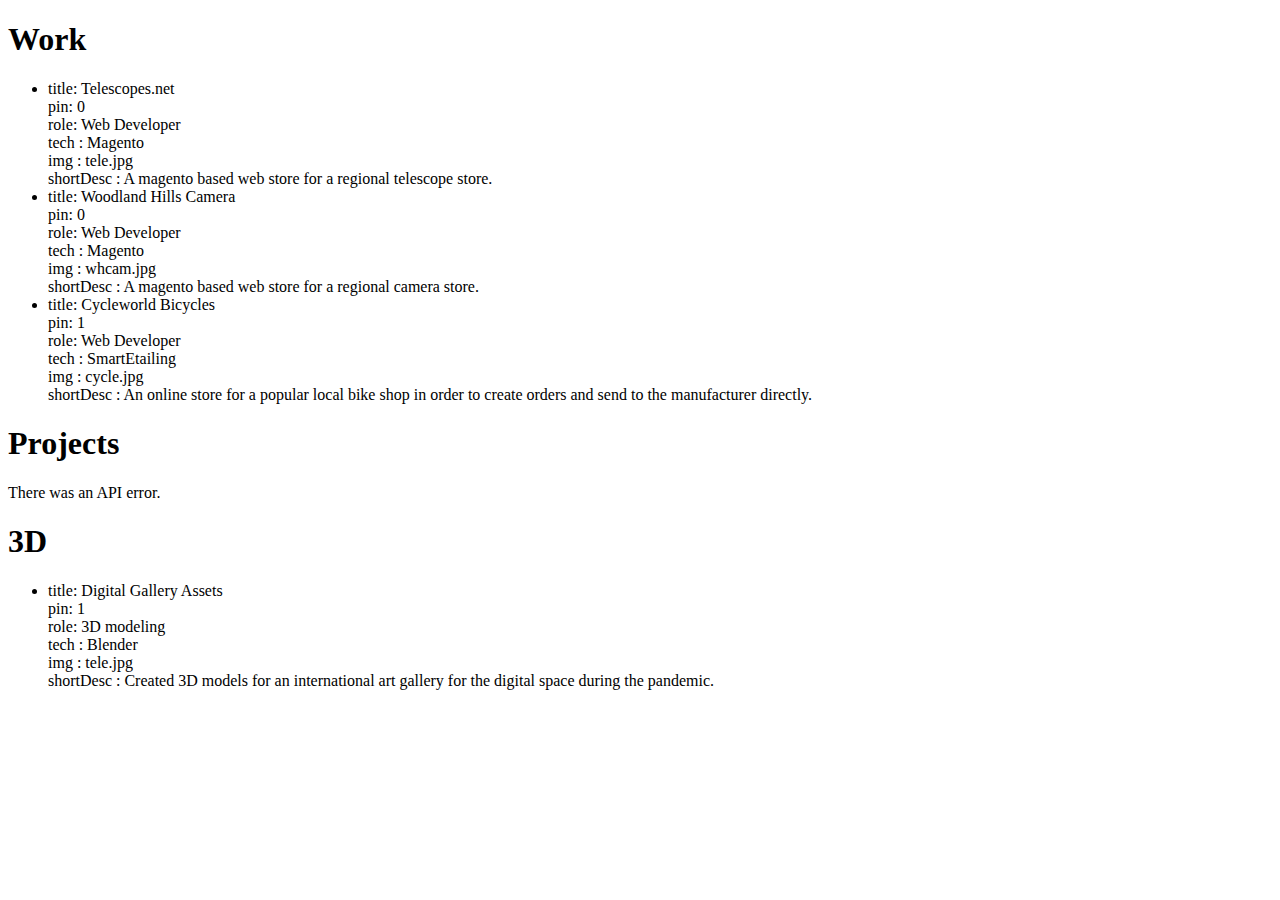
==== _wip/index.html @ 11dc1574 "WIP update" ====
<!DOCTYPE html>
<html>
<head>

   <!-- Google tag (gtag.js) -->
   <script async src="https://www.googletagmanager.com/gtag/js?id=G-MG9BJ7EHVH"></script>
   <script>
     window.dataLayer = window.dataLayer || [];
     function gtag(){dataLayer.push(arguments);}
     gtag('js', new Date());

     gtag('config', 'G-MG9BJ7EHVH');
   </script>
   <!-- Google tag (gtag.js) -->

   <meta charset="utf-8">
   <meta name="viewport" content="width=device-width, initial-scale=1">

   <script src="js/work.js"></script>
   <script src="js/3d.js"></script>
   <script src="js/repos.js"></script>

   <title>Osvaldo Pulido</title>

</head>
<body>

   <h1>Work</h1>
   <div id="work">
     <ul id="workList">
     </ul>
   </div>

   <h1>Projects</h1>
   <div id="repos">
      <ul id="repoList"></ul>
   </div>

   <h1>3D</h1>
   <div id="threeD">
     <ul id="threeDlist">
     </ul>
   </div>

</body>
</html>
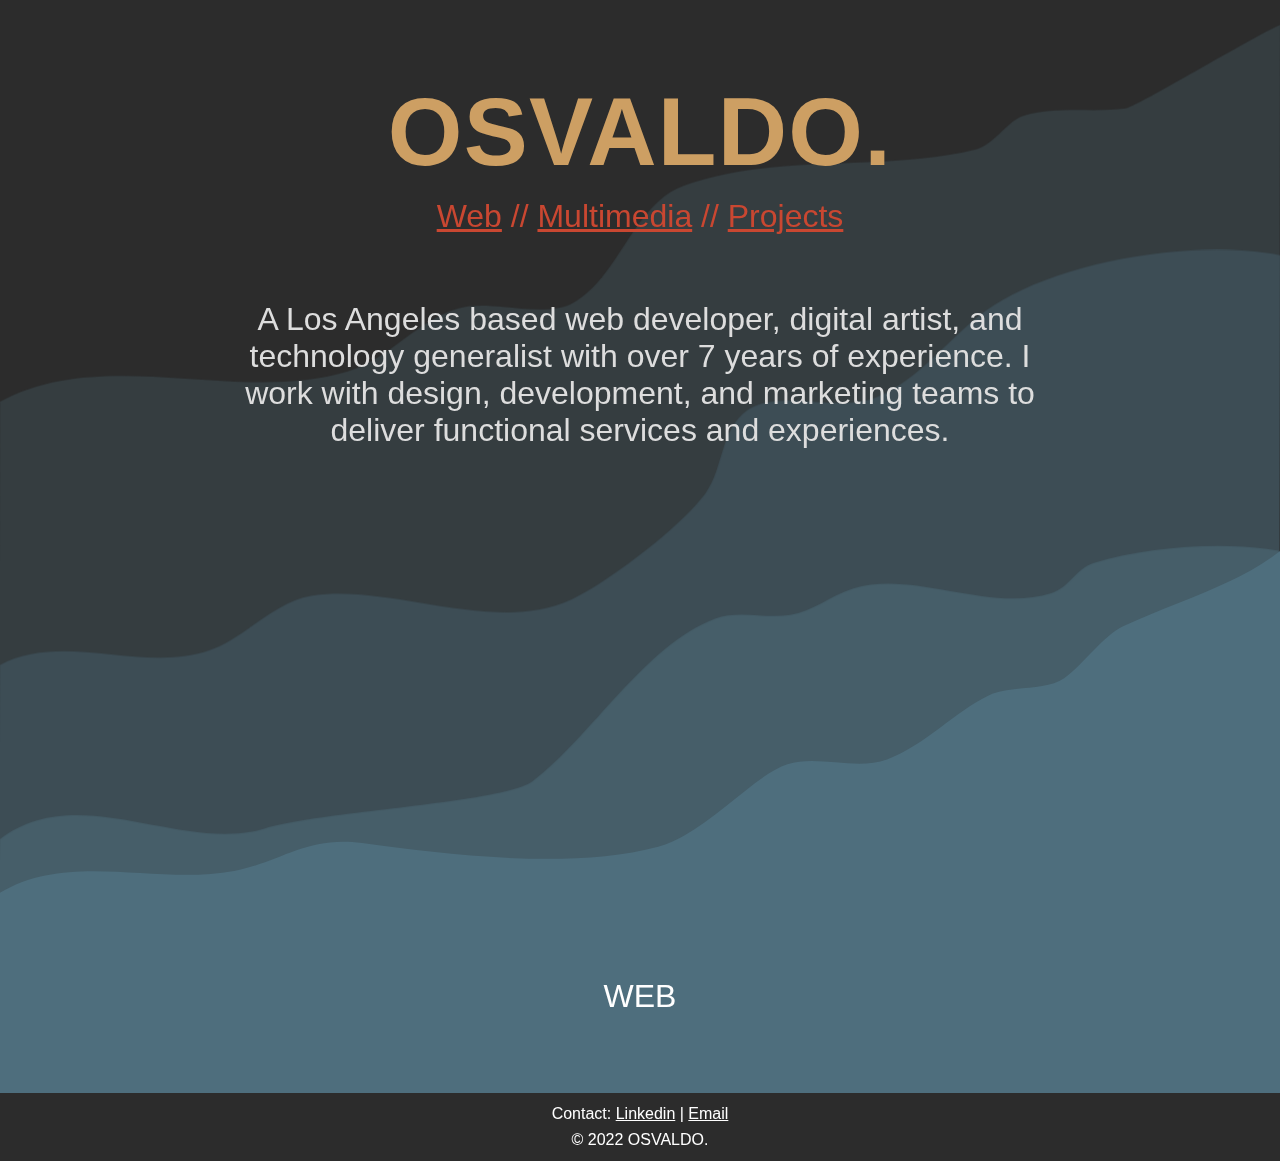
==== commit 4017c4da: "new automated version" ====
--- a/_wip/index.html
+++ b/_wip/index.html
@@ -17,30 +17,50 @@
    <meta name="viewport" content="width=device-width, initial-scale=1">
 
    <script src="js/work.js"></script>
-   <script src="js/3d.js"></script>
-   <script src="js/repos.js"></script>
+   <link rel="stylesheet" type="text/css" href="/css/style.css">
+   <link rel="stylesheet" href="https://cdnjs.cloudflare.com/ajax/libs/animate.css/4.1.1/animate.min.css"/>
 
    <title>Osvaldo Pulido</title>
 
 </head>
 <body>
+  <div class="splashBg">
+    <svg id="intro-svg" width="100vw" height="100vh" version="1.1" viewBox="0 0 264.58 198.44" preserveAspectRatio="none" xmlns="http://www.w3.org/2000/svg">
+      <path class="rellax" data-rellax-speed="-.5" d="m-0.0033333 88.591c21.459-12.511 48.823 0.61025 71.856-6.6819 8.8302-2.7956 14.145-11.209 22.859-13.898 6.9339-2.1403 17.719 2.4785 23.898-1.3364 9.4751-5.8495 12.545-21.779 22.599-25.658 19.265-7.4332 40.766-3.0026 60.265-8.0183 4.1982-1.0799 6.4646-6.2263 10.131-7.4837 6.3064-2.1629 14.574-0.65309 21.041-1.6037 2.1669-0.31852 26.648-16.017 31.951-18.442l-0.26756 192.44-264.86 0.80181z" style="fill: rgb(53, 61, 64); stroke-width: 0px; transform: translate3d(0px, 0px, 0px);"></path>
+      <path class="rellax" data-rellax-speed="-1" d="m0 146.59c13.104-7.4966 29.488 1.9714 43.298-3.2072 7.2522-2.7196 13.548-10.766 21.114-12.027 16.526-2.7544 37.798 8.7634 53.721 0.80181 7.9156-3.9578 23.148-16.548 27.796-23.52 3.6583-5.4874 3.0253-14.029 8.5526-18.174 6.3129-4.7346 18.507 0.40138 26.192-2.6727 9.7494-3.8998 16.497-15.007 24.856-20.58 15.218-10.145 41.721-14.425 59.054-10.958l-0.25433 141.65-264.86 0.80181z" style="fill: rgb(61, 77, 85); stroke-width: 0px; transform: translate3d(0px, 0px, 0px);"></path>
+      <path class="rellax" data-rellax-speed="-.5" d="m0 185.07c16.013-13.296 37.776 3.2661 54.79-2.4054 11.38-3.7934 49.282-5.5893 55.325-10.424 11.957-9.5659 23.234-30.034 37.685-35.814 4.7463-1.8985 10.545 0.0244 15.502-0.80181 4.5614-0.76024 8.5217-4.3551 13.096-5.8799 12.359-4.1198 27.981 5.373 40.892 1.0691 3.834-1.278 4.9559-5.3938 8.8199-6.6817 11.618-3.8728 27.984-4.7198 38.22-2.6727v76.439l-264.86 0.80181z" style="fill: rgb(70, 94, 105); stroke-width: 0px; transform: translate3d(0px, 0px, 0px);"></path>
+      <g transform="translate(0 -98.563)">
+          <path d="m0 295.4c14.34-9.2128 32.339-1.6036 48.376-4.8108 9.8214-1.9643 14.905-7.7979 26.46-6.1472 17.919 2.5598 43.168 5.9551 61.205 0.80181 9.8347-2.8099 19.716-15.837 26.727-18.174 6.244-2.0813 14.374 1.4132 20.58-1.0691 7.9517-3.1807 14.118-10.667 21.114-14.165 4.5293-2.2646 11.64-0.84587 15.502-3.7418 3.9675-2.9756 7.9758-9.3333 12.294-11.493 10.754-5.3769 24.059-9.338 32.325-16.571v76.973l-265.11 0.26772z" style="fill:#4e6e7d;stroke-width:0"></path>
+      </g>
+    </svg>
+  </div>
 
-   <h1>Work</h1>
-   <div id="work">
+  <header>
+    <h1 class="animate__animated animate__fadeInDown">OSVALDO.</h1>
+    <nav class="animate__animated animate__fadeInDown">
+      <a href="#web">Web</a> // <a href="#multimedia">Multimedia</a> // <a href="#projects">Projects</a>
+    </nav>
+    <p class="animate__animated animate__fadeIn">
+      A Los Angeles based web developer, digital artist, and technology generalist with over 7 years of experience. I work with design, development, and marketing teams to deliver functional services and experiences.
+    </p>
+  </header>
+
+  <section id="web">
+    <h2>WEB</h2>
+
+    <div id="work">
      <ul id="workList">
      </ul>
-   </div>
+    </div>
+  </section>
 
-   <h1>Projects</h1>
-   <div id="repos">
-      <ul id="repoList"></ul>
-   </div>
-
-   <h1>3D</h1>
-   <div id="threeD">
-     <ul id="threeDlist">
-     </ul>
-   </div>
+  <footer>
+    <span class="contact">
+      Contact: <a href="https://www.linkedin.com/in/osvaldo-pulido-33815a142/">Linkedin</a> | 
+      <a href="mailto:osvaldo.pulido.t@gmail.com">Email</a>
+    </span>
+    <span>&copy; 2022 OSVALDO.</span>
+  </footer>
 
 </body>
 </html>--- a/css/style.css
+++ b/css/style.css
@@ -0,0 +1,192 @@
+/* --------- global styles ---------- */
+*{
+	font-family: sans-serif;
+	margin: 0;
+	padding: 0;
+	color: #fff;
+	box-sizing: border-box;
+}
+html{
+	scroll-behavior: smooth;
+}
+body{
+	background-color: #4e6e7d;
+	font-size: 1.5rem;
+}
+h1{
+	font-weight: 800;
+	line-height: 1.25;
+	letter-spacing: 0.08rem;
+	text-transform: uppercase;
+	font-size: 6rem;
+	color: #cd9f63;
+	text-align: center;
+	margin: 0 auto;
+}
+h2{
+	font-weight: 400;
+	line-height: 1.5;
+	font-size: 2rem;
+	color: #c94731;
+	text-align: center;
+	margin: 0 auto;
+}
+nav{
+	font-weight: 400;
+	line-height: 1.5;
+	font-size: 2rem;
+	color: #c94731;
+	text-align: center;
+	margin: 0 auto;
+}
+a{
+	color: #c94731;
+}
+a:hover{
+	text-decoration: none;
+}
+section{
+	margin-bottom: 3rem;
+}
+section h2{
+	color: #fff;
+	font-size: 2rem;
+	margin-bottom: 2%;
+}
+.hidden{
+	display: none;
+}
+
+i{font-size: 0.9rem;}
+.old{font-size: 0.9rem;}
+
+/* --------- header styles ---------- */
+
+header{
+	max-width: 1024px;
+	width: 90%;
+	min-height: 100vh;
+	margin: 0 auto;
+	padding: 0;
+}
+header h1{margin-top: 7%;}
+.splashBg{
+	max-width: 100%;
+	width: 100vw;
+	height: 100vh;
+	position: absolute;
+	top: 0;
+	margin: 0;
+	padding: 0;
+	z-index: -999;
+}
+.splashBg svg{
+	width: 100%;
+	height: 100%;
+	margin: 0 auto;
+	background-color: #2c2c2c;
+}
+header p{
+	color: #ddd;
+	text-align: center;
+	width: 80%;
+	margin: 0 auto;
+	margin-top: 6%;
+	font-size: 2rem;
+}
+
+/* --------- web styles ---------- */
+#workList{
+	display: flex;
+	flex-flow: row wrap;
+	width: 90%;
+	max-width: 1300px;
+	margin: 0 auto;
+	justify-content: space-between;
+	align-content: flex-start;
+	list-style: none;
+}
+#workList li{
+	width: 32%;
+	height: auto;
+	display: flex;
+	flex-direction: column;
+	align-content: center;
+	margin-bottom: 2%;
+	background-color: rgba(44, 44, 44, 0.5);
+	border-radius: 3px;
+}
+#workList li:hover{
+	background-color: rgba(44, 44, 44, 0.6);
+	box-shadow: 0 0 5px 1px #000;
+
+}
+
+.card .title{
+	width: 100%;
+	
+	text-align: center;
+	padding: 0.75rem;
+	
+}
+.card img{
+	width: 100%;
+	height: auto;
+}
+.card .meta{
+	font-size: 1.2rem;
+	padding: 0.75rem 1.5rem;
+	width: 100%;
+	display: flex;
+	flex-direction: row;
+	justify-content: space-between;
+	border-bottom: 1px solid rgba(221,221,221, 0.5);
+}
+.card .tech{
+	border: none;
+	padding-bottom: 1.25rem;
+}
+.card .meta .data{
+	width:65%;
+	text-align: center;
+}
+
+/* --------- media styles ---------- */
+
+/* --------- projects styles ---------- */
+
+/* --------- footer styles ---------- */
+footer{
+	background-color: #2c2c2c;
+	text-align: center;
+	font-size: 1rem;
+	padding: .5rem;
+}
+footer span{
+	display: block;
+	padding: .25rem;
+}
+footer .contact{
+	text-align: center;
+	font-size: 1rem;
+	width: 90%;
+	margin: 0 auto;
+}
+footer a{
+	color: #fff;
+}
+
+@media only screen and (max-width: 600px){
+	header{padding-top: 3rem;}
+	h1{font-size: 2.5rem;}
+	h2{max-width: 370px;}
+	header p{font-size: 1.5rem}
+	#workList li{width: 95%;}
+	#workList{justify-content: center;}
+}
+
+@media only screen and (max-width: 400px){
+	h1{font-size: 2rem;}
+	h2{font-size: 1rem;}
+	.title p{font-size: 1rem;}
+}